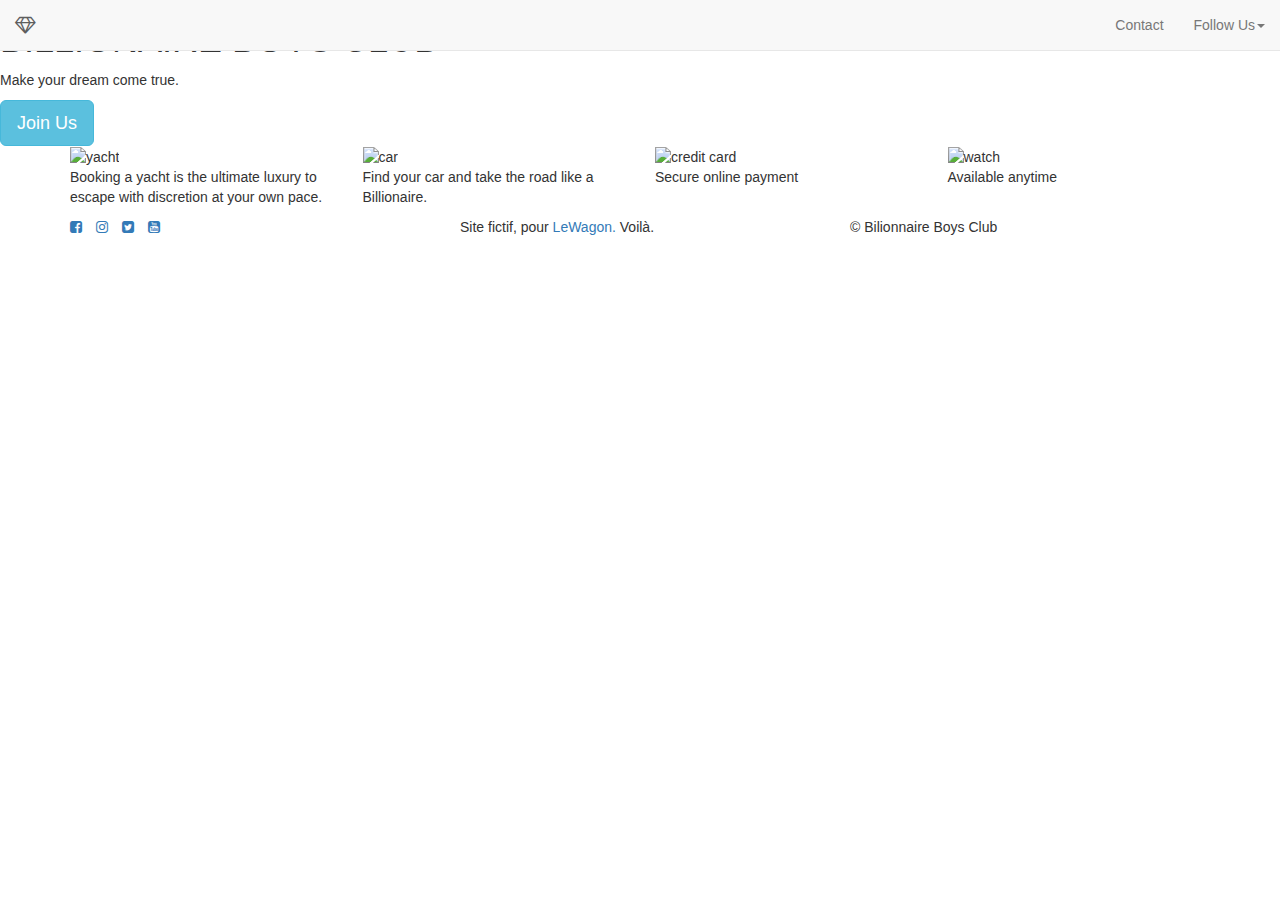
==== index.html @ 383dca4d "creation index.html" ====
<!DOCTYPE html>
<html>

<head>
    <meta charset="utf-8">
    <meta http-equiv="X-UA-Compatible" content="IE=edge">
    <meta name="viewport" content="width=device-width, initial-scale=1">

    <title>Billionaire Boys Club - Make Your dream come true</title>
    <link rel="stylesheet" type="text/css" href="css/style.css">
    <link rel="stylesheet" href="https://maxcdn.bootstrapcdn.com/bootstrap/3.2.0/css/bootstrap.min.css">
    <link rel="stylesheet" href="https://maxcdn.bootstrapcdn.com/font-awesome/4.6.3/css/font-awesome.min.css">
</head>

  <body>
  <nav class="navbar navbar-default navbar-fixed-top">
  <div class="container-fluid">
    <!-- Brand and toggle get grouped for better mobile display -->
    <div class="navbar-header">
      <button type="button" class="navbar-toggle collapsed" data-toggle="collapse" data-target="#bs-example-navbar-collapse-1" aria-expanded="false">
        <span class="sr-only">Toggle navigation</span>
        <span class="icon-bar"></span>
        <span class="icon-bar"></span>
        <span class="icon-bar"></span>
      </button>
      <a class="navbar-brand" href="#"><i class="fa fa-diamond" aria-hidden="true"></i></a>
    </div>

    <!-- Collect the nav links, forms, and other content for toggling -->


      <ul class="nav navbar-nav navbar-right">
        <li><a href="#">Contact</a></li>
        <li class="dropdown">
          <a href="#" class="dropdown-toggle" data-toggle="dropdown" role="button" aria-haspopup="true" aria-expanded="false">Follow Us<span class="caret"></span></a>
          <ul class="dropdown-menu">
            <li><a href="https://www.facebook.com/billionaireeboysclub/" target="_blank"><i class="fa fa-facebook-square" aria-hidden="true"></i> Facebook</a></li>
            <li><a href="https://www.instagram.com/billionaireeboysclub/" target="_blank"><i class="fa fa-instagram" aria-hidden="true"></i> Instagram</a></li>
            <li><a href="https://twitter.com/Billionareboys3" target="_blank"><i class="fa fa-twitter-square" aria-hidden="true"></i> Twitter</a></li>
            <li><a href="https://www.youtube.com/channel/UCs-9pZcAwXbb6V10CrhWVyA/videos" target="_blank"><i class="fa fa-youtube-square" aria-hidden="true"></i>
 Youtube</a></li>

          </ul>
        </li>
      </ul>
    </div><!-- /.navbar-collapse -->
  </div><!-- /.container-fluid -->
</nav>
  	<div id="head">
		<h1>BILLIONAIRE BOYS CLUB</h1>

			<p>Make your dream come true.</p>
			<button type="button" class="btn btn-info btn-lg" data-toggle="modal" data-target="#orderform">Join Us</button>
			
	</div>
	<div class="spacer"></div>

		<div class="container">
		<div class="row">
		<div class="col-xs-12 col-sm-6 col-md-3 feature">
			<img src="images/yacht.png" alt="yacht" class="icone">
				<p>Booking a yacht is the ultimate luxury to escape with discretion at your own pace.</p>
				
		</div>
		<div class="col-xs-12 col-sm-6 col-md-3 feature">
			<img src="images/car.png" alt="car" class="icone">
				<p>Find your car and take the road like a Billionaire.</p>
		</div>
			<div class="col-xs-12 col-sm-6 col-md-3 feature">
			<img src="images/card.png" alt="credit card" class="icone">
				<p>Secure online payment</p>
		</div>

		<div class="col-xs-12 col-sm-6 col-md-3 feature">
			<img src="images/watch.png" alt="watch" class="icone">
				<p>Available anytime</p>
		</div>
		</div>
		</div>

		<div class="spacer"></div>

		<div id="footer">
		<div class="container">
		<div class="row">
		<div class="col-xs-4">
				<ul class="list-inline social">
					<li><a href="https://www.facebook.com/billionaireeboysclub/" target="_blank"><i class="fa fa-facebook-square" aria-hidden="true"></i></a></li>
            		<li><a href="https://www.instagram.com/billionaireeboysclub/" target="_blank"><i class="fa fa-instagram" aria-hidden="true"></i></a></li>
           			<li><a href="https://twitter.com/Billionareboys3" target="_blank"><i class="fa fa-twitter-square" aria-hidden="true"></i></a></li>
            		<li><a href="https://www.youtube.com/channel/UCs-9pZcAwXbb6V10CrhWVyA/videos" target="_blank"><i class="fa fa-youtube-square" aria-hidden="true"></i></a></li>
				</ul>
			</div>
			<div class="col-xs-4 wagon">
			<p>Site fictif, pour <a href="https://www.lewagon.com/fr" target="_blank">LeWagon.</a> Voilà.</p>
			</div>

			<div class="col-xs-4">
			<p>&copy; Bilionnaire Boys Club</p>

		</div>
		</div>
		</div>
		</div>
    <script src="https://ajax.googleapis.com/ajax/libs/jquery/1.11.1/jquery.min.js"></script>
    <script src="https://maxcdn.bootstrapcdn.com/bootstrap/3.2.0/js/bootstrap.min.js"></script>
  </body>
</html>
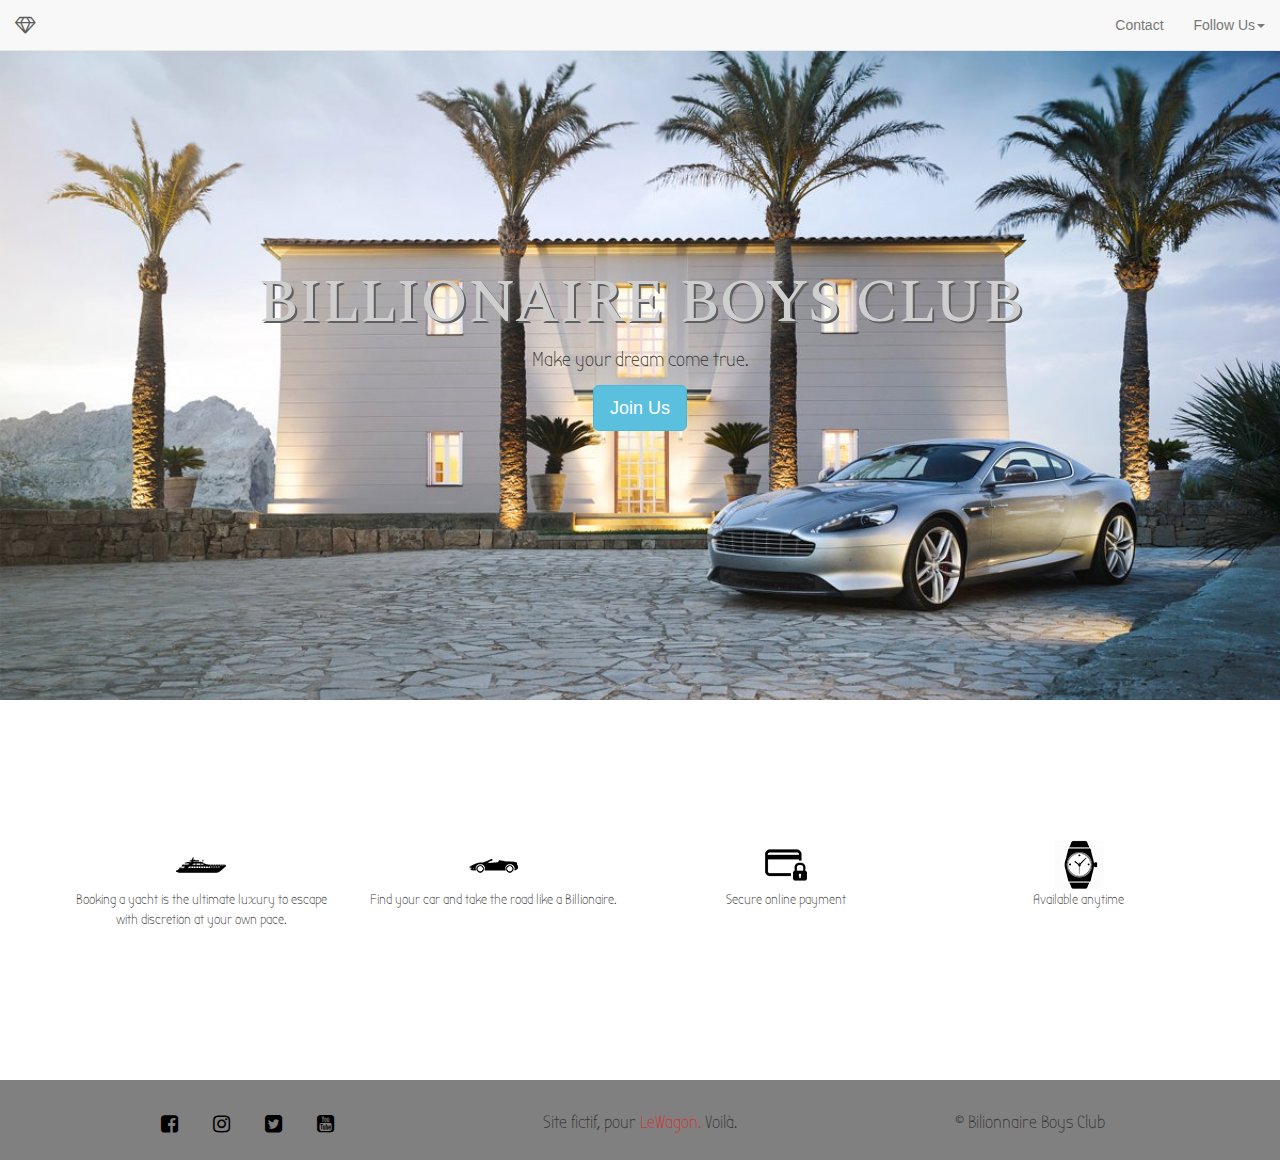
==== commit f14e29be: "Ajout modal, "join us" btn" ====
--- a/index.html
+++ b/index.html
@@ -50,10 +50,45 @@
 		<h1>BILLIONAIRE BOYS CLUB</h1>
 
 			<p>Make your dream come true.</p>
-			<button type="button" class="btn btn-info btn-lg" data-toggle="modal" data-target="#orderform">Join Us</button>
-			
+			<button type="button" class="btn btn-info btn-lg" data-toggle="modal" data-target="#myModal">Join Us</button>
 	</div>
-	<div class="spacer"></div>
+
+	<!-- Modal -->
+<div class="modal fade" id="myModal" tabindex="-1" role="dialog" aria-labelledby="myModalLabel">
+  <div class="modal-dialog" role="document">
+    <div class="modal-content">
+      <div class="modal-header">
+        <button type="button" class="close" data-dismiss="modal" aria-label="Close"><span aria-hidden="true">&times;</span></button>
+        <h4 class="modal-title" id="myModalLabel">Subscribe</h4>
+      </div>
+      <div class="modal-body">
+        <div id="wufoo-z1ymedqe0zjo3p2">
+Fill out my <a href="https://adriancooper.wufoo.com/forms/z1ymedqe0zjo3p2">online form</a>.
+</div>
+<div id="wuf-adv" style="font-family:inherit;font-size: small;color:#a7a7a7;text-align:center;display:block;">Online contact and registration forms from <a href="http://www.wufoo.com">Wufoo</a>.</div>
+<script type="text/javascript">var z1ymedqe0zjo3p2;(function(d, t) {
+var s = d.createElement(t), options = {
+'userName':'adriancooper',
+'formHash':'z1ymedqe0zjo3p2',
+'autoResize':true,
+'height':'488',
+'async':true,
+'host':'wufoo.com',
+'header':'show',
+'ssl':true};
+s.src = ('https:' == d.location.protocol ? 'https://' : 'http://') + 'www.wufoo.com/scripts/embed/form.js';
+s.onload = s.onreadystatechange = function() {
+var rs = this.readyState; if (rs) if (rs != 'complete') if (rs != 'loaded') return;
+try { z1ymedqe0zjo3p2 = new WufooForm();z1ymedqe0zjo3p2.initialize(options);z1ymedqe0zjo3p2.display(); } catch (e) {}};
+var scr = d.getElementsByTagName(t)[0], par = scr.parentNode; par.insertBefore(s, scr);
+})(document, 'script');</script>
+		</div>
+    </div>
+  </div>
+</div>
+	<!-- Fin Modal -->
+
+	<div class="spacer"></div>	<!-- Espace -->
 
 		<div class="container">
 		<div class="row">
@@ -78,12 +113,12 @@
 		</div>
 		</div>
 
-		<div class="spacer"></div>
+		<div class="spacer"></div>	<!-- Espace -->
 
 		<div id="footer">
 		<div class="container">
 		<div class="row">
-		<div class="col-xs-4">
+			<div class="col-xs-4">
 				<ul class="list-inline social">
 					<li><a href="https://www.facebook.com/billionaireeboysclub/" target="_blank"><i class="fa fa-facebook-square" aria-hidden="true"></i></a></li>
             		<li><a href="https://www.instagram.com/billionaireeboysclub/" target="_blank"><i class="fa fa-instagram" aria-hidden="true"></i></a></li>
@@ -92,13 +127,13 @@
 				</ul>
 			</div>
 			<div class="col-xs-4 wagon">
-			<p>Site fictif, pour <a href="https://www.lewagon.com/fr" target="_blank">LeWagon.</a> Voilà.</p>
+				<p>Site fictif, pour <a href="https://www.lewagon.com/fr" target="_blank">LeWagon.</a> Voilà.</p>
 			</div>
 
 			<div class="col-xs-4">
-			<p>&copy; Bilionnaire Boys Club</p>
+				<p>&copy; Bilionnaire Boys Club</p>
 
-		</div>
+			</div>
 		</div>
 		</div>
 		</div>
--- a/css/style.css
+++ b/css/style.css
@@ -0,0 +1,91 @@
+@import url('https://fonts.googleapis.com/css?family=Bubbler+One|Revalia|Slabo+27px|Spectral');
+
+body {
+	background-color: #f2f2f2;
+	margin: 0;
+	padding: 0;
+}
+
+
+h2 {
+	font-family: 'Bubbler One', sans-serif;
+	text-align: center;
+}
+
+p{
+	font-family: 'Bubbler One', sans-serif;
+}
+
+
+#head {
+	text-align: center;
+	background-image: url(../images/aston.jpg);
+	background-size: cover;
+	height: 700px;
+	padding-top: 250px;
+}
+
+#head h1 {
+	color: #cecece;
+	font-family: 'Spectral', serif;
+	font-size: 60px;
+	text-shadow: 2px 2px #5f5f5f;
+}
+
+#head p {
+	font-size: 20px;
+}
+
+.feature {
+	text-align: center;
+}
+
+.feature p {
+	font-size: 14px;
+}
+
+.social a {
+	font-size: 20px;
+	text-decoration: none;
+	padding: 10px 10px;
+	color: black;
+	font-size: 20px;
+}
+
+.social a:visited {
+	text-decoration: none;
+	color: black;
+}
+
+.social a:hover{
+	text-decoration: none;
+	color: #32adea;
+}
+
+.wagon a {
+	color: #d23333;
+	text-decoration: none;
+}
+
+.wagon a:visited {
+	color: #d23333;
+	text-decoration: none;
+}
+
+.wagon a:hover {
+	text-decoration: none;
+	color: white;
+}
+
+#footer {
+	font-size: 18px;
+	background-color: grey;
+	text-align:center;
+	padding-top: 30px;
+	height: 80px;
+}
+
+
+.spacer {
+	padding: 5em;
+}